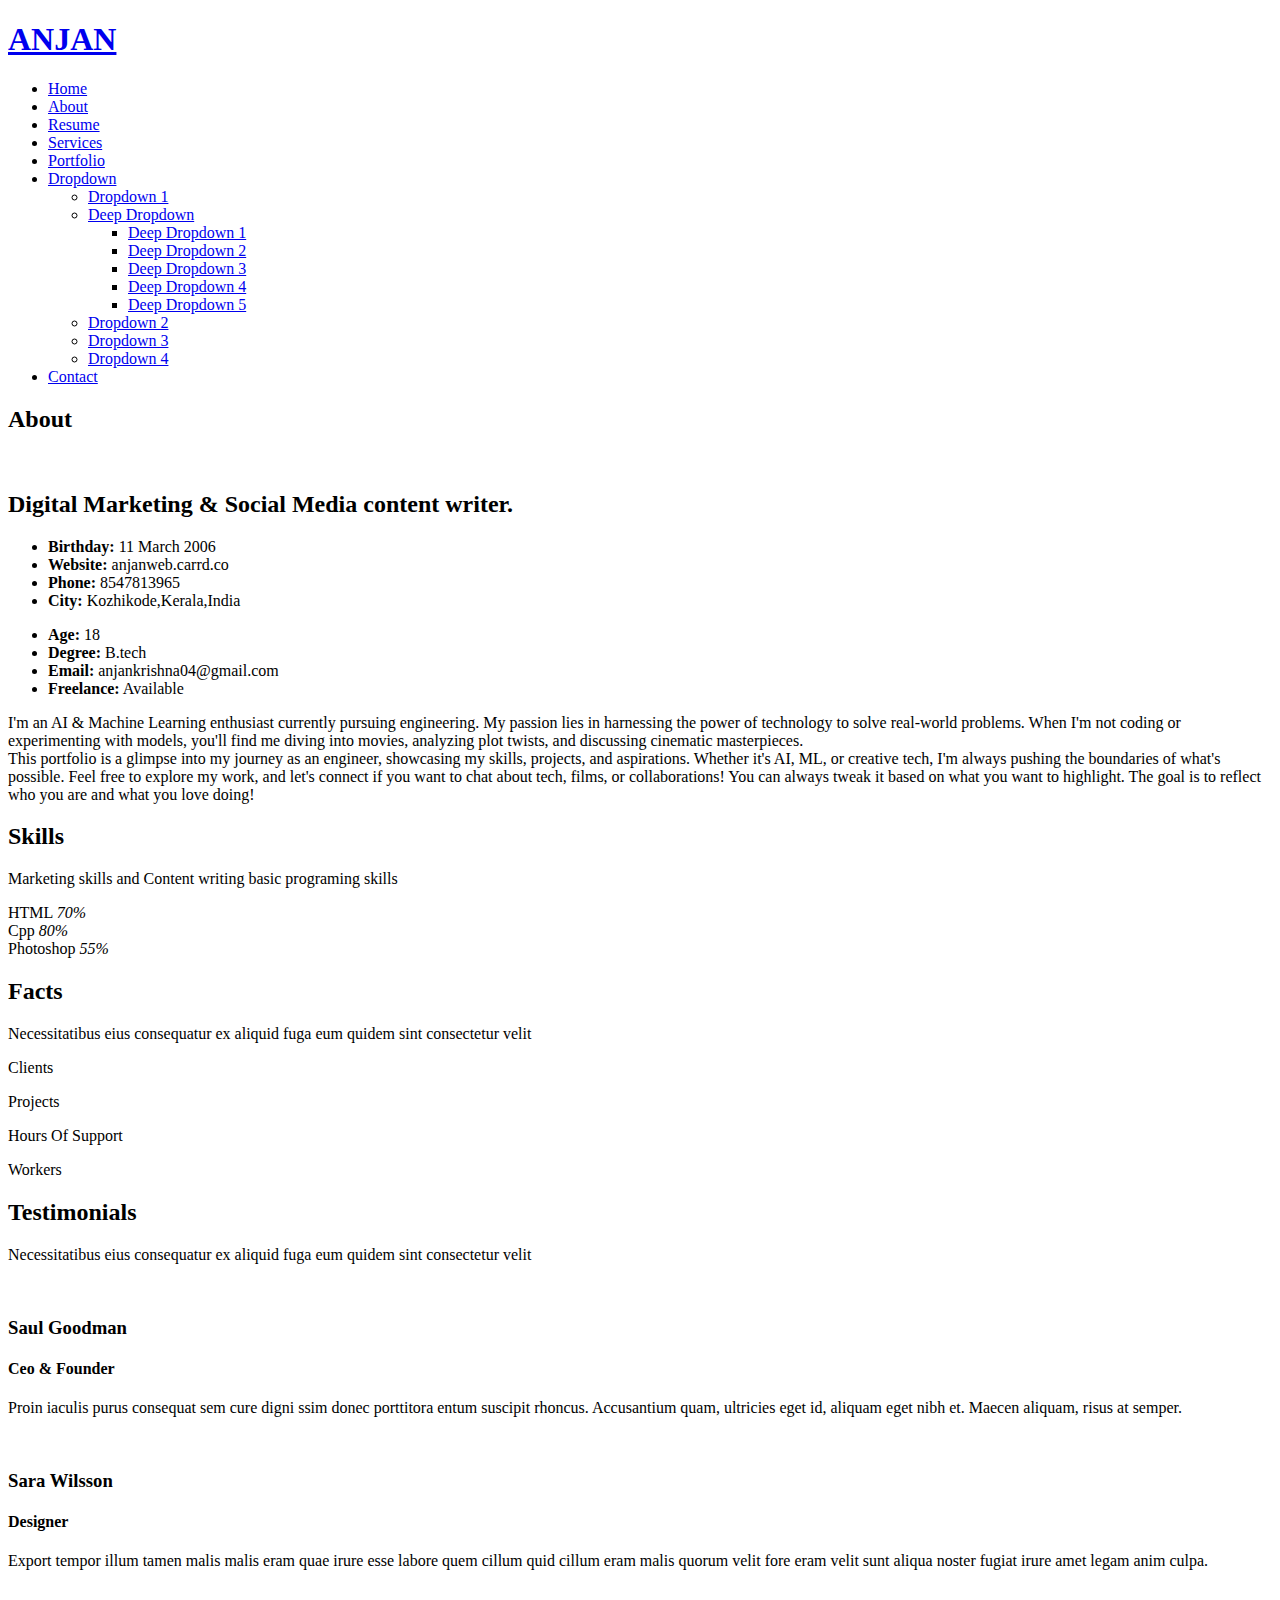
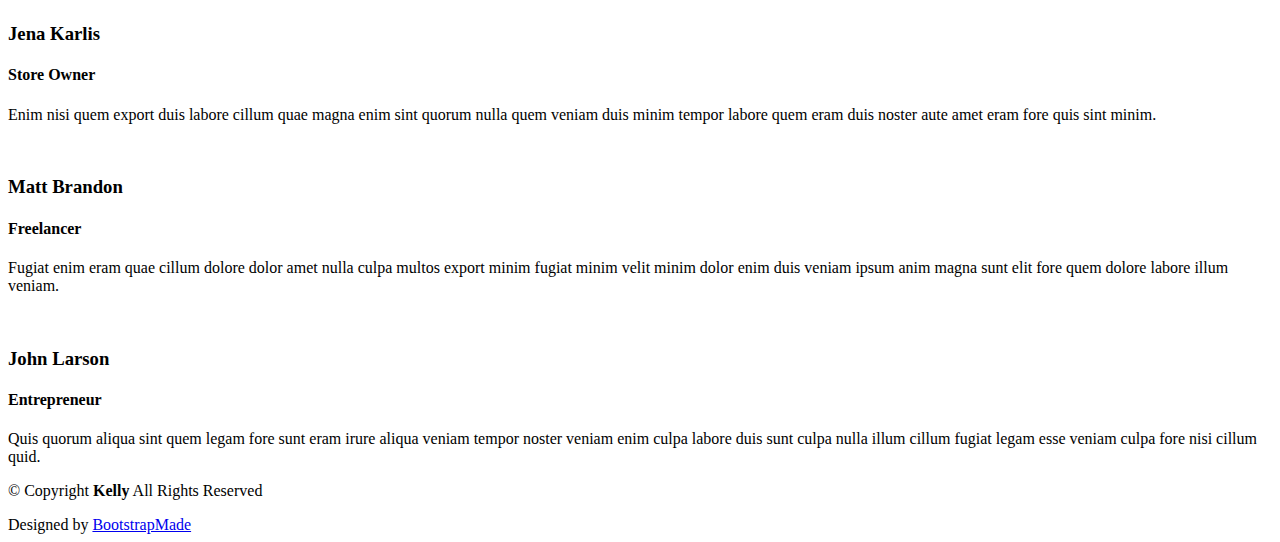
==== about.html @ f6517393 "Add files via upload" ====
<!DOCTYPE html>
<html lang="en">

<head>
  <meta charset="utf-8">
  <meta content="width=device-width, initial-scale=1.0" name="viewport">
  <title>About - Kelly Bootstrap Template</title>
  <meta name="description" content="">
  <meta name="keywords" content="">

  <!-- Favicons -->
  <link href="assets/img/favicon.png" rel="icon">
  <link href="assets/img/apple-touch-icon.png" rel="apple-touch-icon">

  <!-- Fonts -->
  <link href="https://fonts.googleapis.com" rel="preconnect">
  <link href="https://fonts.gstatic.com" rel="preconnect" crossorigin>
  <link href="https://fonts.googleapis.com/css2?family=Roboto:ital,wght@0,100;0,300;0,400;0,500;0,700;0,900;1,100;1,300;1,400;1,500;1,700;1,900&family=Poppins:ital,wght@0,100;0,200;0,300;0,400;0,500;0,600;0,700;0,800;0,900;1,100;1,200;1,300;1,400;1,500;1,600;1,700;1,800;1,900&family=Raleway:ital,wght@0,100;0,200;0,300;0,400;0,500;0,600;0,700;0,800;0,900;1,100;1,200;1,300;1,400;1,500;1,600;1,700;1,800;1,900&display=swap" rel="stylesheet">

  <!-- Vendor CSS Files -->
  <link href="assets/vendor/bootstrap/css/bootstrap.min.css" rel="stylesheet">
  <link href="assets/vendor/bootstrap-icons/bootstrap-icons.css" rel="stylesheet">
  <link href="assets/vendor/aos/aos.css" rel="stylesheet">
  <link href="assets/vendor/swiper/swiper-bundle.min.css" rel="stylesheet">
  <link href="assets/vendor/glightbox/css/glightbox.min.css" rel="stylesheet">

  <!-- Main CSS File -->
  <link href="assets/css/main.css" rel="stylesheet">

  <!-- =======================================================
  * Template Name: Kelly
  * Template URL: https://bootstrapmade.com/kelly-free-bootstrap-cv-resume-html-template/
  * Updated: Aug 07 2024 with Bootstrap v5.3.3
  * Author: BootstrapMade.com
  * License: https://bootstrapmade.com/license/
  ======================================================== -->
</head>

<body class="about-page">

  <header id="header" class="header d-flex align-items-center light-background sticky-top">
    <div class="container-fluid position-relative d-flex align-items-center justify-content-between">

      <a href="index.html" class="logo d-flex align-items-center me-auto me-xl-0">
        <!-- Uncomment the line below if you also wish to use an image logo -->
        <!-- <img src="assets/img/logo.png" alt=""> -->
        <h1 class="sitename">
          ANJAN
        </h1>
      </a>

      <nav id="navmenu" class="navmenu">
        <ul>
          <li><a href="index.html">Home</a></li>
          <li><a href="about.html" class="active">About</a></li>
          <li><a href="resume.html">Resume</a></li>
          <li><a href="services.html">Services</a></li>
          <li><a href="portfolio.html">Portfolio</a></li>
          <li class="dropdown"><a href="#"><span>Dropdown</span> <i class="bi bi-chevron-down toggle-dropdown"></i></a>
            <ul>
              <li><a href="#">Dropdown 1</a></li>
              <li class="dropdown"><a href="#"><span>Deep Dropdown</span> <i class="bi bi-chevron-down toggle-dropdown"></i></a>
                <ul>
                  <li><a href="#">Deep Dropdown 1</a></li>
                  <li><a href="#">Deep Dropdown 2</a></li>
                  <li><a href="#">Deep Dropdown 3</a></li>
                  <li><a href="#">Deep Dropdown 4</a></li>
                  <li><a href="#">Deep Dropdown 5</a></li>
                </ul>
              </li>
              <li><a href="#">Dropdown 2</a></li>
              <li><a href="#">Dropdown 3</a></li>
              <li><a href="#">Dropdown 4</a></li>
            </ul>
          </li>
          <li><a href="contact.html">Contact</a></li>
        </ul>
        <i class="mobile-nav-toggle d-xl-none bi bi-list"></i>
      </nav>

      <div class="header-social-links">
        <a href="#" class="twitter"><i class="bi bi-twitter-x"></i></a>
        <a href="#" class="facebook"><i class="bi bi-facebook"></i></a>
        <a href="#" class="instagram"><i class="bi bi-instagram"></i></a>
        <a href="#" class="linkedin"><i class="bi bi-linkedin"></i></a>
      </div>

    </div>
  </header>

  <main class="main">

    <!-- About Section -->
    <section id="about" class="about section">

      <!-- Section Title -->
      <div class="container section-title" data-aos="fade-up">
        <h2>About</h2>
        <p></p>
      </div><!-- End Section Title -->

      <div class="container" data-aos="fade-up" data-aos-delay="100">

        <div class="row gy-4 justify-content-center">
          <div class="col-lg-4">
            <img src="assets/img/anjn.bg.jpg" class="img-fluid" alt="">
          </div>
          <div class="col-lg-8 content">
            <h2>Digital Marketing &amp; Social Media content writer.</h2>
            <p class="fst-italic py-3">
            </p>
            <div class="row">
              <div class="col-lg-6">
                <ul>
                  <li><i class="bi bi-chevron-right"></i> <strong>Birthday:</strong> <span>11 March 2006</span></li>
                  <li><i class="bi bi-chevron-right"></i> <strong>Website:</strong> <span>anjanweb.carrd.co</span></li>
                  <li><i class="bi bi-chevron-right"></i> <strong>Phone:</strong> <span>8547813965</span></li>
                  <li><i class="bi bi-chevron-right"></i> <strong>City:</strong> <span>Kozhikode,Kerala,India</span></li>
                </ul>
              </div>
              <div class="col-lg-6">
                <ul>
                  <li><i class="bi bi-chevron-right"></i> <strong>Age:</strong> <span>18</span></li>
                  <li><i class="bi bi-chevron-right"></i> <strong>Degree:</strong> <span>B.tech</span></li>
                  <li><i class="bi bi-chevron-right"></i> <strong>Email:</strong> <span>anjankrishna04@gmail.com</span></li>
                  <li><i class="bi bi-chevron-right"></i> <strong>Freelance:</strong> <span>Available</span></li>
                </ul>
              </div>
              <p>I'm an AI & Machine Learning enthusiast currently pursuing engineering. My passion lies in harnessing the power of technology to solve real-world problems. When I'm not coding or experimenting with models, you'll find me diving into movies, analyzing plot twists, and discussing cinematic masterpieces.

                
                <br>
                This portfolio is a glimpse into my journey as an engineer, showcasing my skills, projects, and aspirations. Whether it's AI, ML, or creative tech, I'm always pushing the boundaries of what's possible.
                
                Feel free to explore my work, and let's connect if you want to chat about tech, films, or collaborations!
                
                You can always tweak it based on what you want to highlight. The goal is to reflect who you are and what you love doing!
                
                
                
                
                
                
                
                
                
                </p>
            </div>
            <p class="py-3">
              
            </p>
          </div>
        </div>

      </div>

    </section><!-- /About Section -->

    <!-- Skills Section -->
    <section id="skills" class="skills section">

      <!-- Section Title -->
      <div class="container section-title" data-aos="fade-up">
        <h2>Skills</h2>
        <p>Marketing skills and Content writing basic programing skills</p>
      </div><!-- End Section Title -->

      <div class="container" data-aos="fade-up" data-aos-delay="100">

        <div class="row skills-content skills-animation">

          <div class="col-lg-6">

            <div class="progress">
              <span class="skill"><span>HTML</span> <i class="val">70%</i></span>
              <div class="progress-bar-wrap">
                <div class="progress-bar" role="progressbar" aria-valuenow="70" aria-valuemin="0" aria-valuemax="70"></div>
              </div>
            </div><!-- End Skills Item -->

            <div class="progress">
              <span class="skill"><span>Cpp</span> <i class="val">80%</i></span>
              <div class="progress-bar-wrap">
                <div class="progress-bar" role="progressbar" aria-valuenow="80" aria-valuemin="0" aria-valuemax="80"></div>
              </div>
            </div><!-- End Skills Item -->

            <div class="progress">
              <span class="skill"><span>Photoshop</span> <i class="val">55%</i></span>
              <div class="progress-bar-wrap">
                <div class="progress-bar" role="progressbar" aria-valuenow="55" aria-valuemin="0" aria-valuemax="100"></div>
              </div>
            </div><!-- End Skills Item -->

          </div>

        </div>

      </div>

    </section><!-- /Skills Section -->

    <!-- Stats Section -->
    <section id="stats" class="stats section">

      <!-- Section Title -->
      <div class="container section-title" data-aos="fade-up">
        <h2>Facts</h2>
        <p>Necessitatibus eius consequatur ex aliquid fuga eum quidem sint consectetur velit</p>
      </div><!-- End Section Title -->

      <div class="container" data-aos="fade-up" data-aos-delay="100">

        <div class="row gy-4">

          <div class="col-lg-3 col-md-6">
            <div class="stats-item text-center w-100 h-100">
              <span data-purecounter-start="0" data-purecounter-end="232" data-purecounter-duration="1" class="purecounter"></span>
              <p>Clients</p>
            </div>
          </div><!-- End Stats Item -->

          <div class="col-lg-3 col-md-6">
            <div class="stats-item text-center w-100 h-100">
              <span data-purecounter-start="0" data-purecounter-end="521" data-purecounter-duration="1" class="purecounter"></span>
              <p>Projects</p>
            </div>
          </div><!-- End Stats Item -->

          <div class="col-lg-3 col-md-6">
            <div class="stats-item text-center w-100 h-100">
              <span data-purecounter-start="0" data-purecounter-end="1453" data-purecounter-duration="1" class="purecounter"></span>
              <p>Hours Of Support</p>
            </div>
          </div><!-- End Stats Item -->

          <div class="col-lg-3 col-md-6">
            <div class="stats-item text-center w-100 h-100">
              <span data-purecounter-start="0" data-purecounter-end="32" data-purecounter-duration="1" class="purecounter"></span>
              <p>Workers</p>
            </div>
          </div><!-- End Stats Item -->

        </div>

      </div>

    </section><!-- /Stats Section -->

    <!-- Testimonials Section -->
    <section id="testimonials" class="testimonials section">

      <!-- Section Title -->
      <div class="container section-title" data-aos="fade-up">
        <h2>Testimonials</h2>
        <p>Necessitatibus eius consequatur ex aliquid fuga eum quidem sint consectetur velit</p>
      </div><!-- End Section Title -->

      <div class="container" data-aos="fade-up" data-aos-delay="100">

        <div class="swiper init-swiper">
          <script type="application/json" class="swiper-config">
            {
              "loop": true,
              "speed": 600,
              "autoplay": {
                "delay": 5000
              },
              "slidesPerView": "auto",
              "pagination": {
                "el": ".swiper-pagination",
                "type": "bullets",
                "clickable": true
              }
            }
          </script>
          <div class="swiper-wrapper">

            <div class="swiper-slide">
              <div class="testimonial-item">
                <img src="assets/img/testimonials/testimonials-1.jpg" class="testimonial-img" alt="">
                <h3>Saul Goodman</h3>
                <h4>Ceo &amp; Founder</h4>
                <div class="stars">
                  <i class="bi bi-star-fill"></i><i class="bi bi-star-fill"></i><i class="bi bi-star-fill"></i><i class="bi bi-star-fill"></i><i class="bi bi-star-fill"></i>
                </div>
                <p>
                  <i class="bi bi-quote quote-icon-left"></i>
                  <span>Proin iaculis purus consequat sem cure digni ssim donec porttitora entum suscipit rhoncus. Accusantium quam, ultricies eget id, aliquam eget nibh et. Maecen aliquam, risus at semper.</span>
                  <i class="bi bi-quote quote-icon-right"></i>
                </p>
              </div>
            </div><!-- End testimonial item -->

            <div class="swiper-slide">
              <div class="testimonial-item">
                <img src="assets/img/testimonials/testimonials-2.jpg" class="testimonial-img" alt="">
                <h3>Sara Wilsson</h3>
                <h4>Designer</h4>
                <div class="stars">
                  <i class="bi bi-star-fill"></i><i class="bi bi-star-fill"></i><i class="bi bi-star-fill"></i><i class="bi bi-star-fill"></i><i class="bi bi-star-fill"></i>
                </div>
                <p>
                  <i class="bi bi-quote quote-icon-left"></i>
                  <span>Export tempor illum tamen malis malis eram quae irure esse labore quem cillum quid cillum eram malis quorum velit fore eram velit sunt aliqua noster fugiat irure amet legam anim culpa.</span>
                  <i class="bi bi-quote quote-icon-right"></i>
                </p>
              </div>
            </div><!-- End testimonial item -->

            <div class="swiper-slide">
              <div class="testimonial-item">
                <img src="assets/img/testimonials/testimonials-3.jpg" class="testimonial-img" alt="">
                <h3>Jena Karlis</h3>
                <h4>Store Owner</h4>
                <div class="stars">
                  <i class="bi bi-star-fill"></i><i class="bi bi-star-fill"></i><i class="bi bi-star-fill"></i><i class="bi bi-star-fill"></i><i class="bi bi-star-fill"></i>
                </div>
                <p>
                  <i class="bi bi-quote quote-icon-left"></i>
                  <span>Enim nisi quem export duis labore cillum quae magna enim sint quorum nulla quem veniam duis minim tempor labore quem eram duis noster aute amet eram fore quis sint minim.</span>
                  <i class="bi bi-quote quote-icon-right"></i>
                </p>
              </div>
            </div><!-- End testimonial item -->

            <div class="swiper-slide">
              <div class="testimonial-item">
                <img src="assets/img/testimonials/testimonials-4.jpg" class="testimonial-img" alt="">
                <h3>Matt Brandon</h3>
                <h4>Freelancer</h4>
                <div class="stars">
                  <i class="bi bi-star-fill"></i><i class="bi bi-star-fill"></i><i class="bi bi-star-fill"></i><i class="bi bi-star-fill"></i><i class="bi bi-star-fill"></i>
                </div>
                <p>
                  <i class="bi bi-quote quote-icon-left"></i>
                  <span>Fugiat enim eram quae cillum dolore dolor amet nulla culpa multos export minim fugiat minim velit minim dolor enim duis veniam ipsum anim magna sunt elit fore quem dolore labore illum veniam.</span>
                  <i class="bi bi-quote quote-icon-right"></i>
                </p>
              </div>
            </div><!-- End testimonial item -->

            <div class="swiper-slide">
              <div class="testimonial-item">
                <img src="assets/img/testimonials/testimonials-5.jpg" class="testimonial-img" alt="">
                <h3>John Larson</h3>
                <h4>Entrepreneur</h4>
                <div class="stars">
                  <i class="bi bi-star-fill"></i><i class="bi bi-star-fill"></i><i class="bi bi-star-fill"></i><i class="bi bi-star-fill"></i><i class="bi bi-star-fill"></i>
                </div>
                <p>
                  <i class="bi bi-quote quote-icon-left"></i>
                  <span>Quis quorum aliqua sint quem legam fore sunt eram irure aliqua veniam tempor noster veniam enim culpa labore duis sunt culpa nulla illum cillum fugiat legam esse veniam culpa fore nisi cillum quid.</span>
                  <i class="bi bi-quote quote-icon-right"></i>
                </p>
              </div>
            </div><!-- End testimonial item -->

          </div>
          <div class="swiper-pagination"></div>
        </div>

      </div>

    </section><!-- /Testimonials Section -->

  </main>

  <footer id="footer" class="footer light-background">

    <div class="container">
      <div class="copyright text-center ">
        <p>© <span>Copyright</span> <strong class="px-1 sitename">Kelly</strong> <span>All Rights Reserved<br></span></p>
      </div>
      <div class="social-links d-flex justify-content-center">
        <a href=""><i class="bi bi-twitter-x"></i></a>
        <a href=""><i class="bi bi-facebook"></i></a>
        <a href=""><i class="bi bi-instagram"></i></a>
        <a href=""><i class="bi bi-linkedin"></i></a>
      </div>
      <div class="credits">
        <!-- All the links in the footer should remain intact. -->
        <!-- You can delete the links only if you've purchased the pro version. -->
        <!-- Licensing information: https://bootstrapmade.com/license/ -->
        <!-- Purchase the pro version with working PHP/AJAX contact form: [buy-url] -->
        Designed by <a href="https://bootstrapmade.com/">BootstrapMade</a>
      </div>
    </div>

  </footer>

  <!-- Scroll Top -->
  <a href="#" id="scroll-top" class="scroll-top d-flex align-items-center justify-content-center"><i class="bi bi-arrow-up-short"></i></a>

  <!-- Preloader -->
  <div id="preloader"></div>

  <!-- Vendor JS Files -->
  <script src="assets/vendor/bootstrap/js/bootstrap.bundle.min.js"></script>
  <script src="assets/vendor/php-email-form/validate.js"></script>
  <script src="assets/vendor/aos/aos.js"></script>
  <script src="assets/vendor/waypoints/noframework.waypoints.js"></script>
  <script src="assets/vendor/purecounter/purecounter_vanilla.js"></script>
  <script src="assets/vendor/swiper/swiper-bundle.min.js"></script>
  <script src="assets/vendor/glightbox/js/glightbox.min.js"></script>
  <script src="assets/vendor/imagesloaded/imagesloaded.pkgd.min.js"></script>
  <script src="assets/vendor/isotope-layout/isotope.pkgd.min.js"></script>

  <!-- Main JS File -->
  <script src="assets/js/main.js"></script>

</body>

</html>
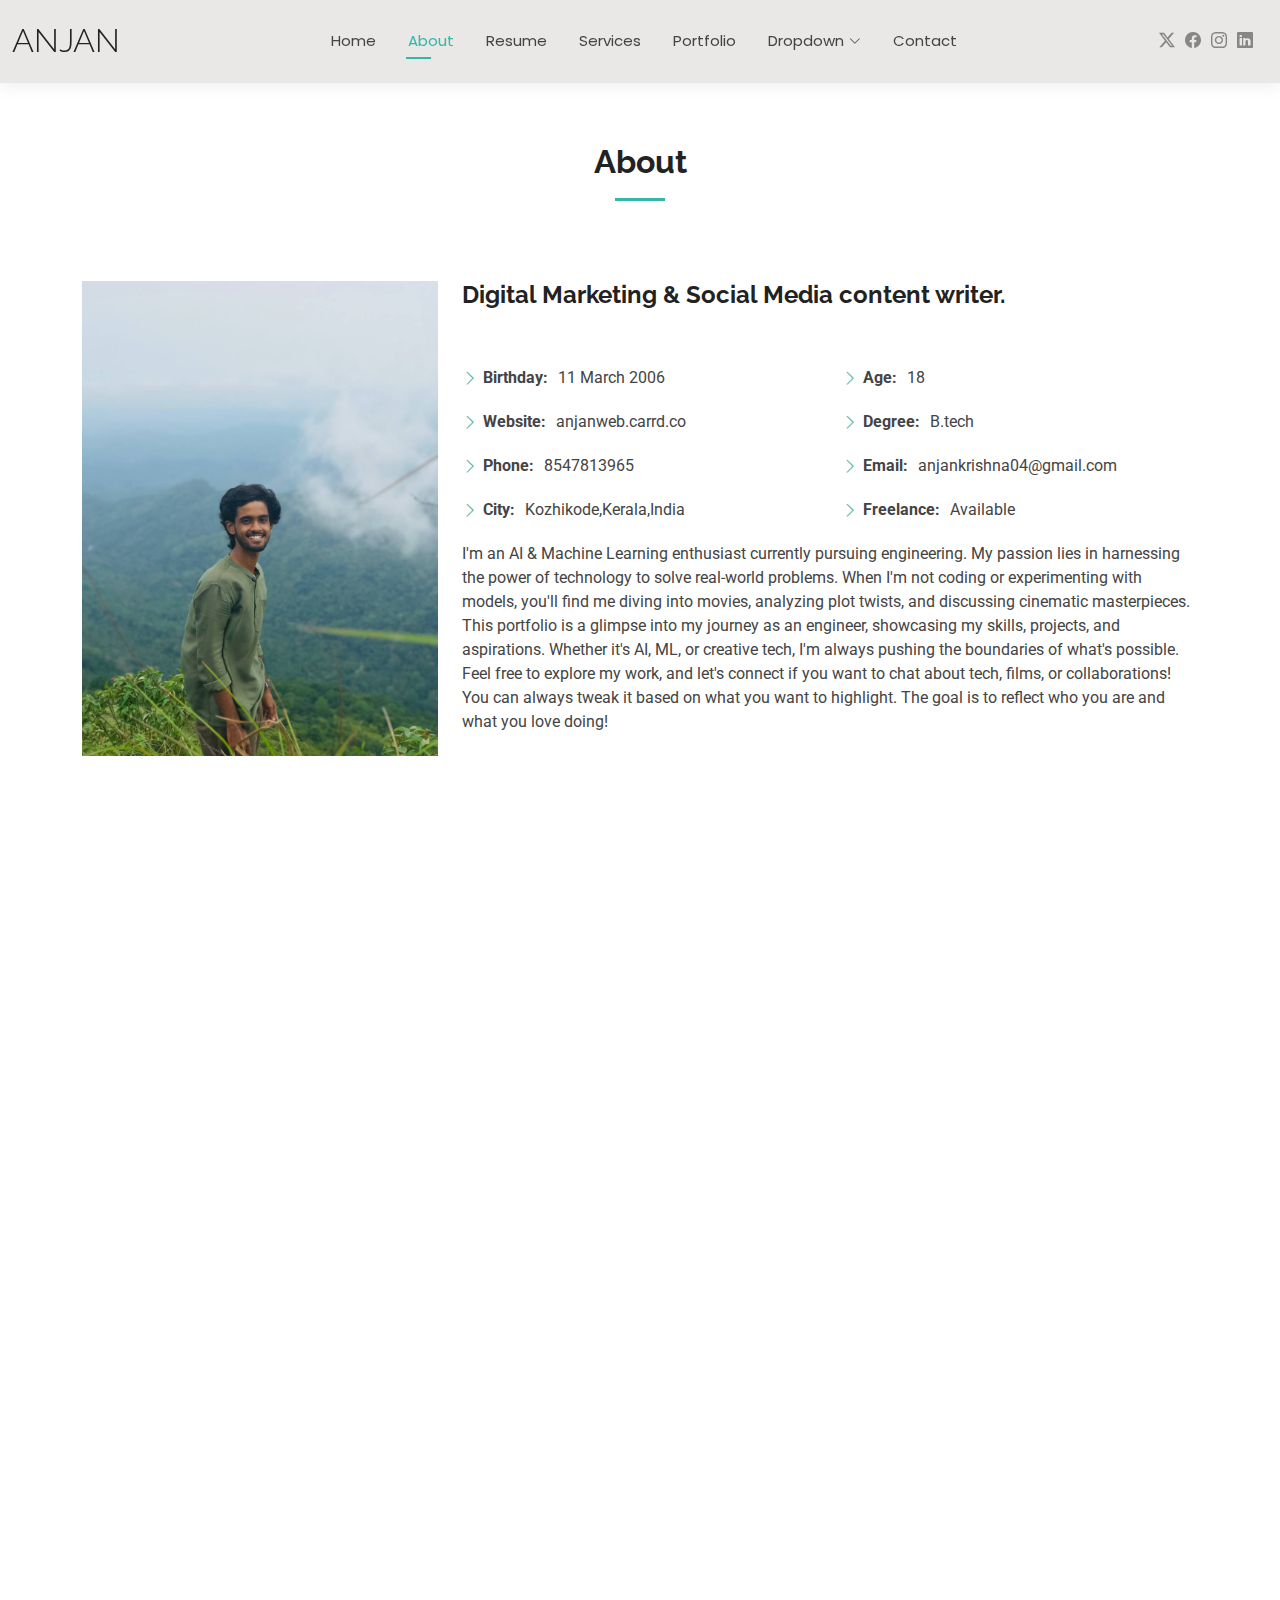
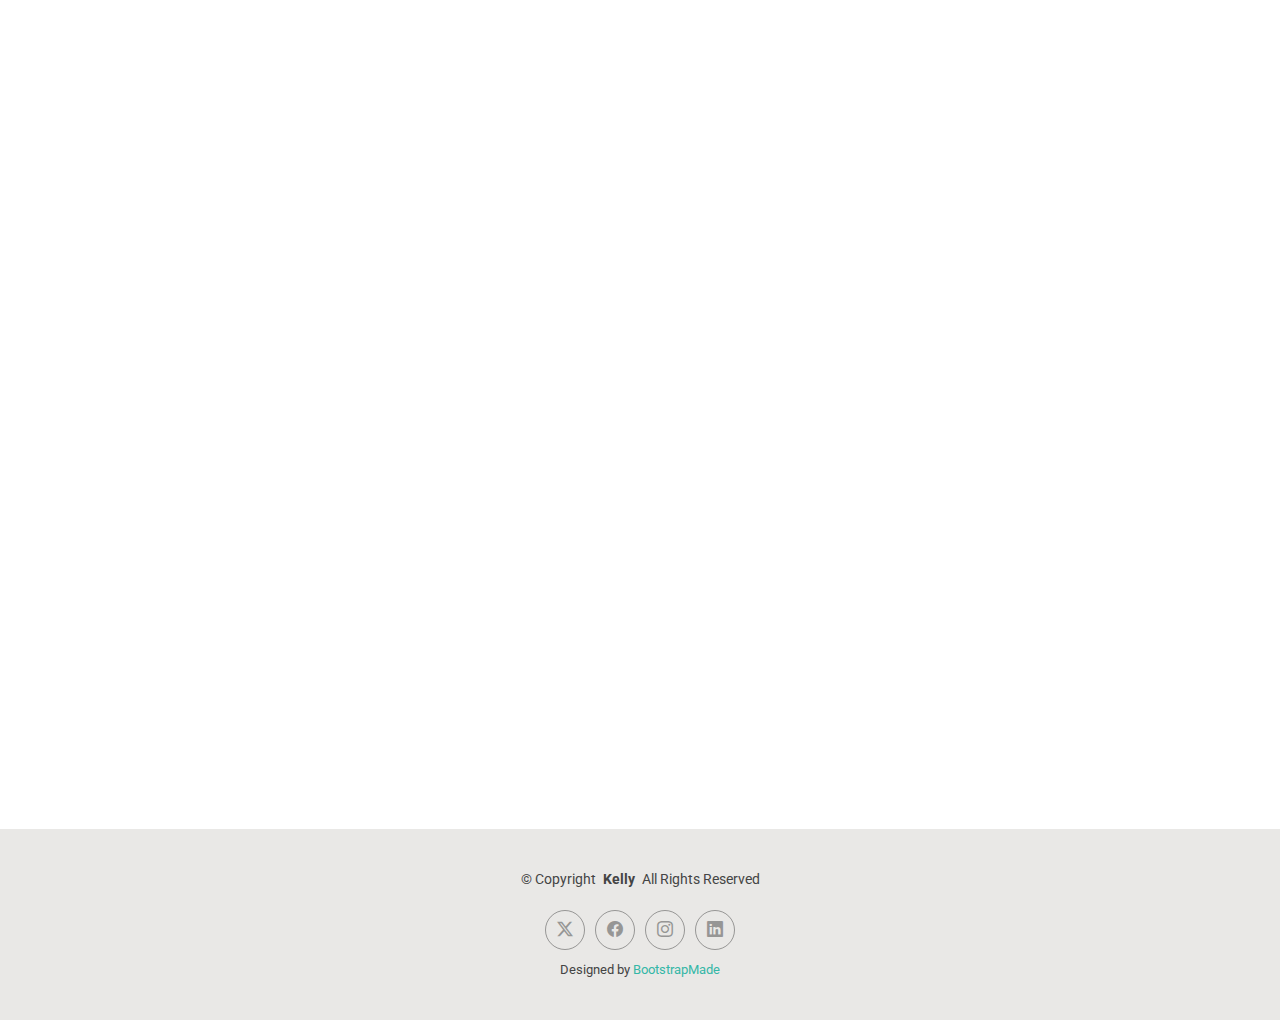
==== commit 087010d6: "Update about.html" ====
--- a/about.html
+++ b/about.html
@@ -81,7 +81,7 @@
       <div class="header-social-links">
         <a href="#" class="twitter"><i class="bi bi-twitter-x"></i></a>
         <a href="#" class="facebook"><i class="bi bi-facebook"></i></a>
-        <a href="#" class="instagram"><i class="bi bi-instagram"></i></a>
+        <a href="https://www.instagram.com/anjnnnnnn?igsh=MW03MWJoMW1nc21oYQ==" class="instagram"><i class="bi bi-instagram"></i></a>
         <a href="#" class="linkedin"><i class="bi bi-linkedin"></i></a>
       </div>
 
@@ -375,7 +375,7 @@
       <div class="social-links d-flex justify-content-center">
         <a href=""><i class="bi bi-twitter-x"></i></a>
         <a href=""><i class="bi bi-facebook"></i></a>
-        <a href=""><i class="bi bi-instagram"></i></a>
+        <a href="https://www.instagram.com/anjnnnnnn?igsh=MW03MWJoMW1nc21oYQ=="><i class="bi bi-instagram"></i></a>
         <a href=""><i class="bi bi-linkedin"></i></a>
       </div>
       <div class="credits">
@@ -411,4 +411,4 @@
 
 </body>
 
-</html>+</html>
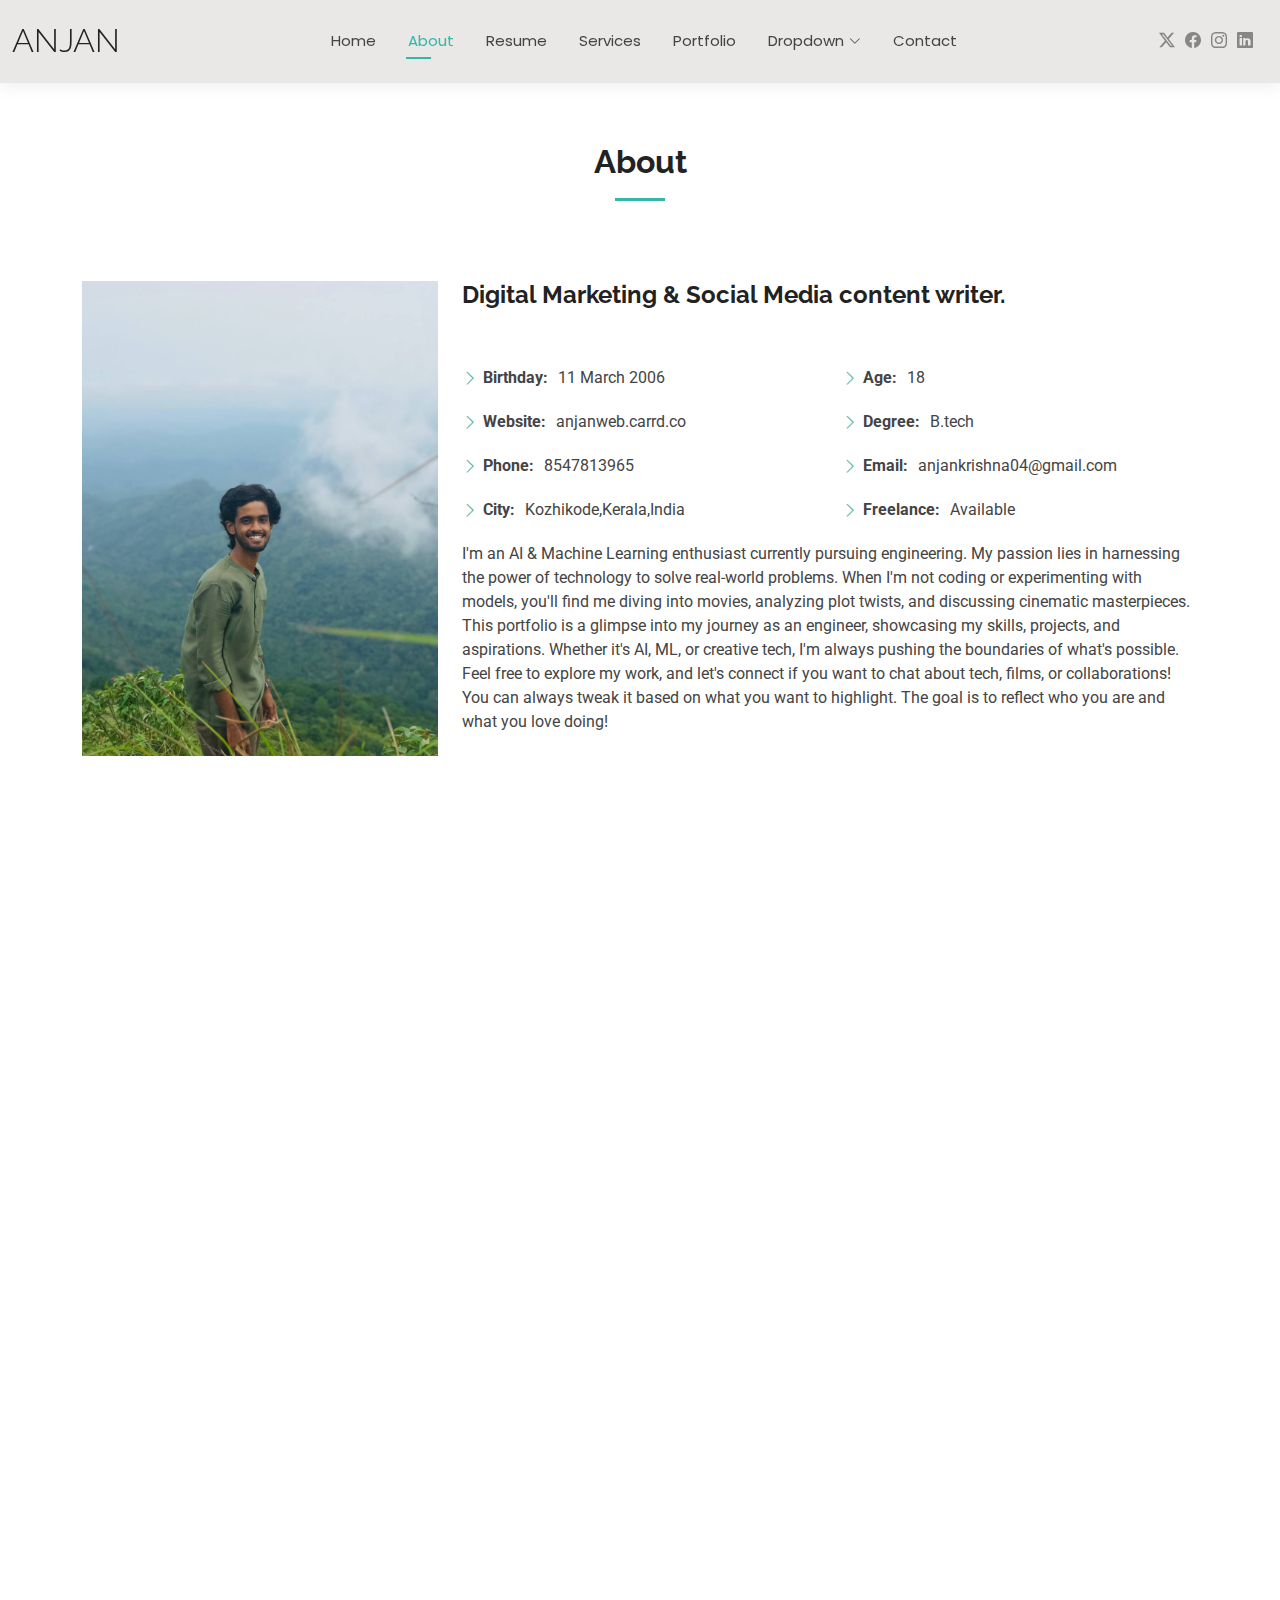
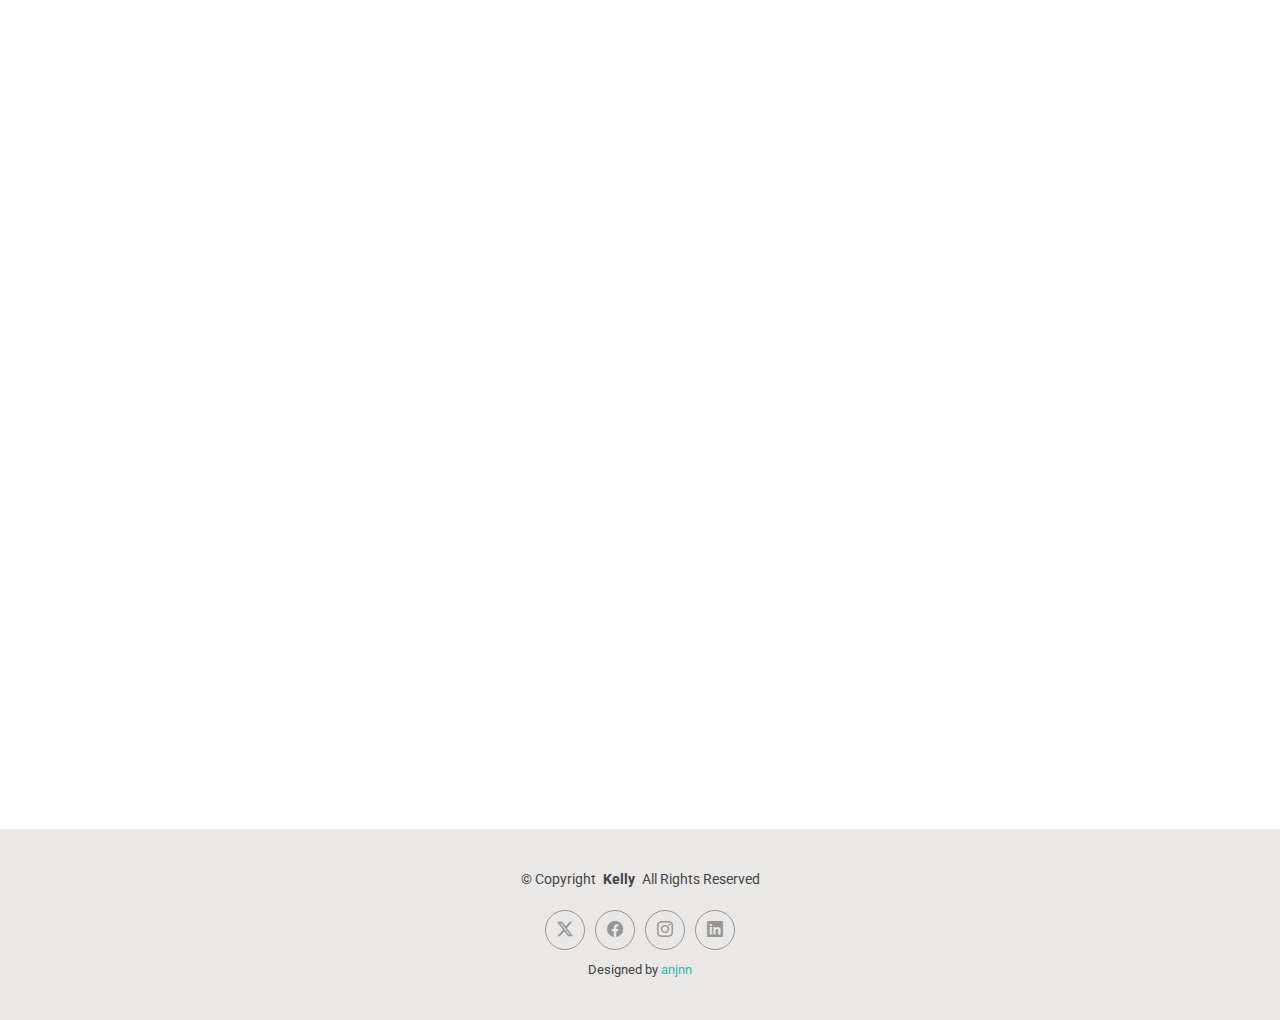
==== commit cc9d0333: "Update about.html" ====
--- a/about.html
+++ b/about.html
@@ -383,7 +383,7 @@
         <!-- You can delete the links only if you've purchased the pro version. -->
         <!-- Licensing information: https://bootstrapmade.com/license/ -->
         <!-- Purchase the pro version with working PHP/AJAX contact form: [buy-url] -->
-        Designed by <a href="https://bootstrapmade.com/">BootstrapMade</a>
+        Designed by <a href="https://bootstrapmade.com/">anjnn</a>
       </div>
     </div>
 
